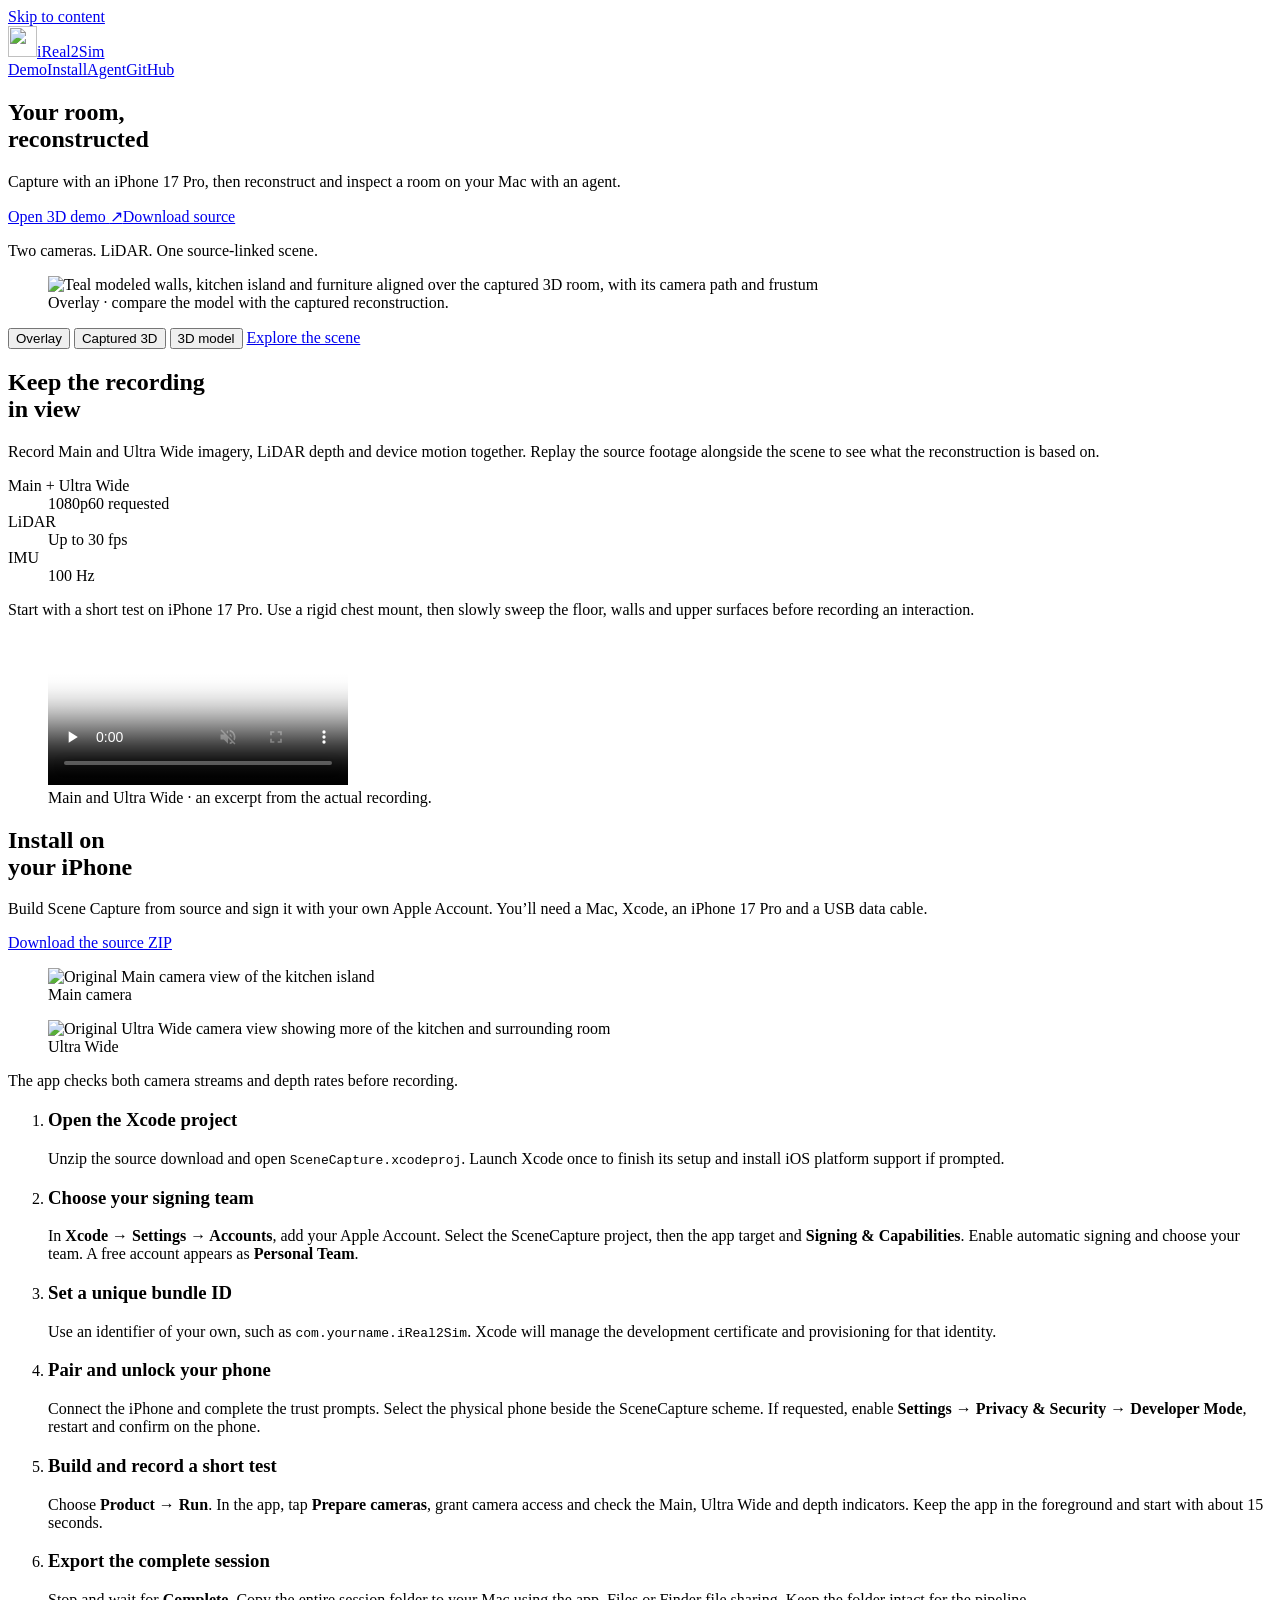
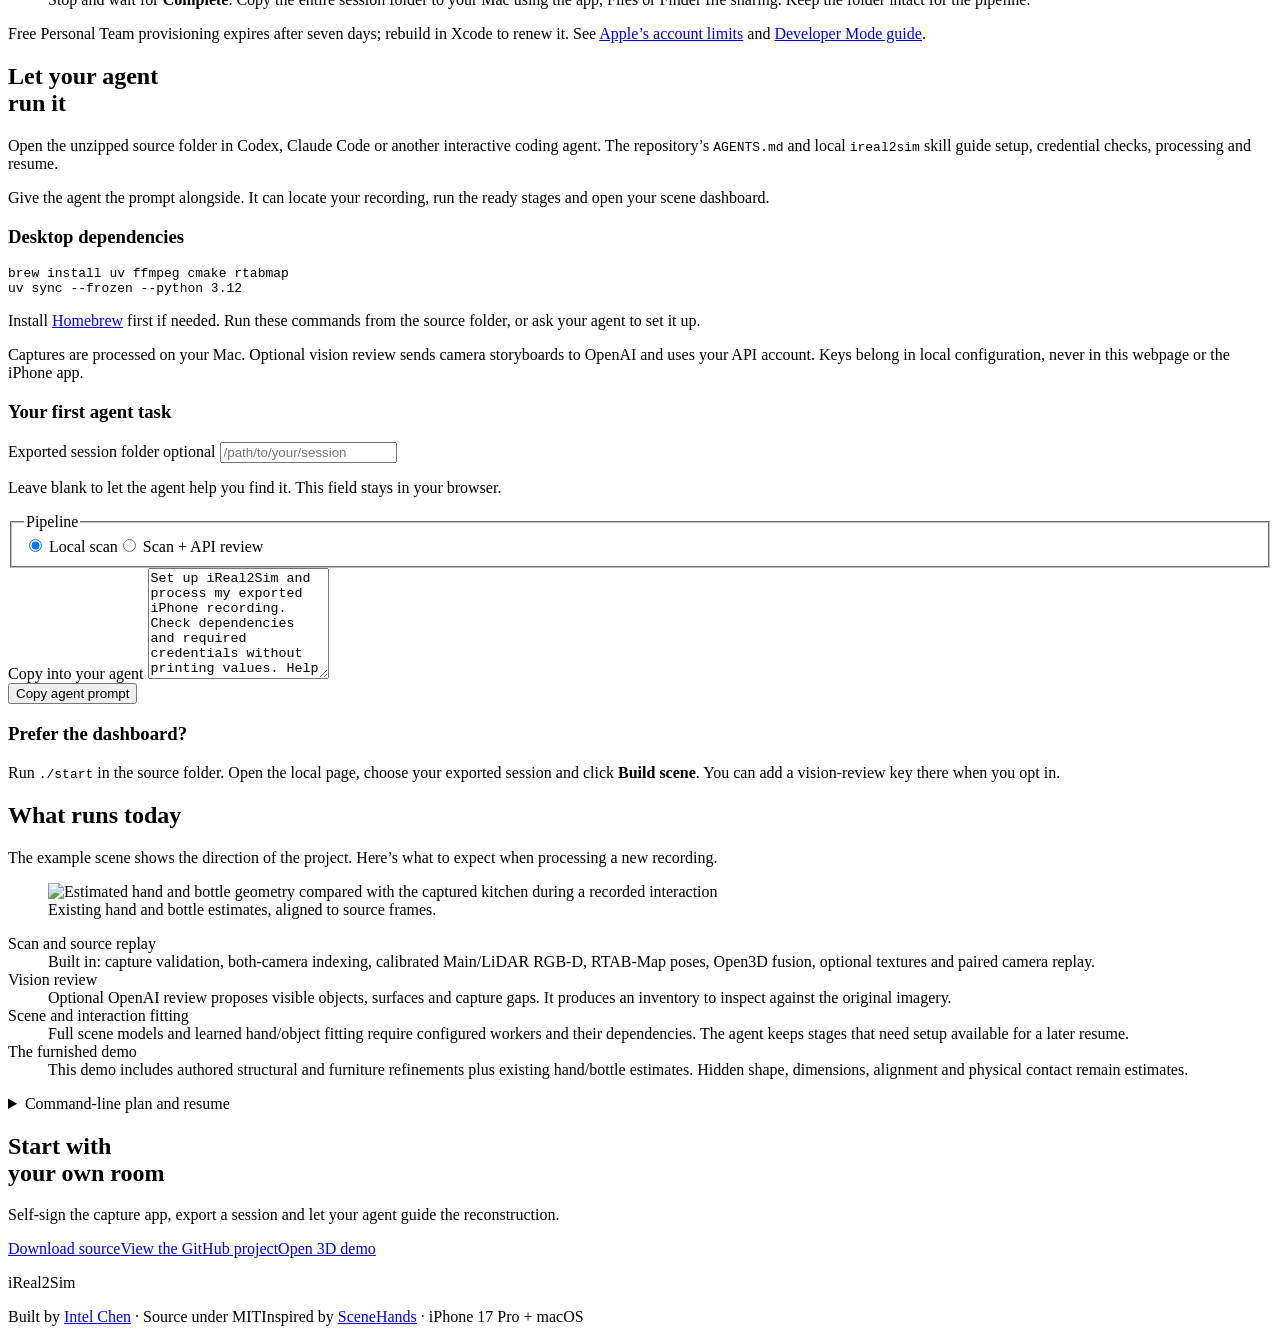
==== website/index.html @ e5a4630b "Add project landing page, setup guide and demo display defaults" ====
<!doctype html>
<html lang="en">
<head>
  <meta charset="utf-8">
  <meta name="viewport" content="width=device-width, initial-scale=1">
  <meta name="description" content="Capture a room with an iPhone 17 Pro. Reconstruct, inspect and refine it on your Mac with an agent-guided pipeline. Explore the iReal2Sim 3D demo and get started from source.">
  <meta property="og:title" content="iReal2Sim — Your room, reconstructed">
  <meta property="og:description" content="iPhone RGB-D capture, an agent-guided local pipeline, and an interactive scene you can inspect against the original recording.">
  <meta property="og:type" content="website">
  <meta property="og:url" content="https://ireal2sim.intelchen.com/">
  <meta property="og:image" content="https://ireal2sim.intelchen.com/media/room-overlay.png">
  <meta name="theme-color" content="#176f62">
  <title>iReal2Sim — Your room, reconstructed</title>
  <link rel="icon" href="/mark.svg" type="image/svg+xml">
  <link rel="stylesheet" href="/site.css">
  <script type="module" src="/site.mjs"></script>
</head>
<body>
<a class="skip" href="#main">Skip to content</a>
<header class="site-header wrap">
  <a class="wordmark" href="/" aria-label="iReal2Sim home"><img src="/mark.svg" width="29" height="31" alt="">iReal2Sim</a>
  <nav aria-label="Main navigation">
    <a href="/demo/">Demo</a><a href="#install">Install</a><a href="#agent">Agent</a><a href="https://github.com/intelc/iReal2Sim" data-github>GitHub</a>
  </nav>
</header>
<main id="main">
  <section class="hero wrap" aria-labelledby="heroTitle">
    <div class="hero-copy">
      <h1 id="heroTitle" data-reveal>Your room,<br>reconstructed</h1>
      <p class="intro" data-reveal>Capture with an iPhone 17 Pro, then reconstruct and inspect a room on your Mac with an agent.</p>
      <div class="hero-actions" data-reveal><a class="button primary" href="/demo/">Open 3D demo <span aria-hidden="true">↗</span></a><a class="text-link" href="/downloads/iReal2Sim-0.3.0-source.zip">Download source</a></div>
      <p class="hero-caption" data-reveal>Two cameras. LiDAR. One source-linked scene.</p>
    </div>
    <div class="scene-preview" data-ui data-reveal>
      <figure class="preview-media">
        <img id="roomPreview" src="/media/room-overlay.png" width="1232" height="445" alt="Teal modeled walls, kitchen island and furniture aligned over the captured 3D room, with its camera path and frustum" fetchpriority="high">
        <figcaption id="previewDescription" aria-live="polite">Overlay · compare the model with the captured reconstruction.</figcaption>
      </figure>
      <div class="preview-switch" role="group" aria-label="Scene preview layer">
        <button type="button" data-mode="overlay" aria-pressed="true">Overlay</button>
        <button type="button" data-mode="real" aria-pressed="false">Captured 3D</button>
        <button type="button" data-mode="model" aria-pressed="false">3D model</button>
        <a href="/demo/" class="preview-open" aria-label="Open the interactive 3D scene">Explore the scene</a>
      </div>
    </div>
  </section>

  <section class="record-section section-space" id="recording" aria-labelledby="recordTitle">
    <div class="wrap recording-layout">
      <div class="record-copy">
        <h2 id="recordTitle" data-reveal>Keep the recording<br>in view</h2>
        <p data-reveal>Record Main and Ultra Wide imagery, LiDAR depth and device motion together. Replay the source footage alongside the scene to see what the reconstruction is based on.</p>
        <dl class="capture-specs" data-reveal><div><dt>Main + Ultra Wide</dt><dd>1080p60 requested</dd></div><div><dt>LiDAR</dt><dd>Up to 30 fps</dd></div><div><dt>IMU</dt><dd>100 Hz</dd></div></dl>
        <p class="support-note" data-reveal>Start with a short test on iPhone 17 Pro. Use a rigid chest mount, then slowly sweep the floor, walls and upper surfaces before recording an interaction.</p>
      </div>
      <figure class="record-media" data-reveal>
        <video id="captureClip" muted loop playsinline controls preload="none" poster="/media/camera-pair.jpg" aria-label="Original Main and Ultra Wide camera footage from the example recording"><source src="/media/capture-excerpt.mp4" type="video/mp4"></video>
        <figcaption>Main and Ultra Wide · an excerpt from the actual recording.</figcaption>
      </figure>
    </div>
  </section>

  <section class="install-section wrap section-space" id="install" aria-labelledby="installTitle">
    <div class="install-intro">
      <h2 id="installTitle" data-reveal>Install on<br>your iPhone</h2>
      <p data-reveal>Build Scene Capture from source and sign it with your own Apple Account. You’ll need a Mac, Xcode, an iPhone 17 Pro and a USB data cable.</p>
      <a class="text-link" href="/downloads/iReal2Sim-0.3.0-source.zip" data-reveal>Download the source ZIP</a>
      <div class="capture-stills" data-reveal><figure><img src="/media/main-camera.jpg" width="360" height="640" alt="Original Main camera view of the kitchen island" loading="lazy"><figcaption>Main camera</figcaption></figure><figure><img src="/media/ultra-camera.jpg" width="360" height="640" alt="Original Ultra Wide camera view showing more of the kitchen and surrounding room" loading="lazy"><figcaption>Ultra Wide</figcaption></figure></div>
      <p class="support-note" data-reveal>The app checks both camera streams and depth rates before recording.</p>
    </div>
    <div class="install-instructions">
      <ol class="install-steps">
        <li data-reveal><h3>Open the Xcode project</h3><p>Unzip the source download and open <code>SceneCapture.xcodeproj</code>. Launch Xcode once to finish its setup and install iOS platform support if prompted.</p></li>
        <li data-reveal><h3>Choose your signing team</h3><p>In <strong>Xcode → Settings → Accounts</strong>, add your Apple Account. Select the SceneCapture project, then the app target and <strong>Signing &amp; Capabilities</strong>. Enable automatic signing and choose your team. A free account appears as <strong>Personal Team</strong>.</p></li>
        <li data-reveal><h3>Set a unique bundle ID</h3><p>Use an identifier of your own, such as <code>com.yourname.iReal2Sim</code>. Xcode will manage the development certificate and provisioning for that identity.</p></li>
        <li data-reveal><h3>Pair and unlock your phone</h3><p>Connect the iPhone and complete the trust prompts. Select the physical phone beside the SceneCapture scheme. If requested, enable <strong>Settings → Privacy &amp; Security → Developer Mode</strong>, restart and confirm on the phone.</p></li>
        <li data-reveal><h3>Build and record a short test</h3><p>Choose <strong>Product → Run</strong>. In the app, tap <strong>Prepare cameras</strong>, grant camera access and check the Main, Ultra Wide and depth indicators. Keep the app in the foreground and start with about 15 seconds.</p></li>
        <li data-reveal><h3>Export the complete session</h3><p>Stop and wait for <strong>Complete</strong>. Copy the entire session folder to your Mac using the app, Files or Finder file sharing. Keep the folder intact for the pipeline.</p></li>
      </ol>
      <p class="apple-note">Free Personal Team provisioning expires after seven days; rebuild in Xcode to renew it. See <a href="https://developer.apple.com/help/account/basics/about-your-developer-account/">Apple’s account limits</a> and <a href="https://developer.apple.com/documentation/xcode/enabling-developer-mode-on-a-device">Developer Mode guide</a>.</p>
    </div>
  </section>

  <section class="agent-section section-space" id="agent" aria-labelledby="agentTitle">
    <div class="wrap agent-layout">
      <div class="agent-copy">
        <h2 id="agentTitle" data-reveal>Let your agent<br>run it</h2>
        <p data-reveal>Open the unzipped source folder in Codex, Claude Code or another interactive coding agent. The repository’s <code>AGENTS.md</code> and local <code>ireal2sim</code> skill guide setup, credential checks, processing and resume.</p>
        <p data-reveal>Give the agent the prompt alongside. It can locate your recording, run the ready stages and open your scene dashboard.</p>
        <div class="setup-command" data-ui data-reveal><h3>Desktop dependencies</h3><pre><code>brew install uv ffmpeg cmake rtabmap
uv sync --frozen --python 3.12</code></pre><p>Install <a href="https://brew.sh/">Homebrew</a> first if needed. Run these commands from the source folder, or ask your agent to set it up.</p></div>
        <p class="support-note" data-reveal>Captures are processed on your Mac. Optional vision review sends camera storyboards to OpenAI and uses your API account. Keys belong in local configuration, never in this webpage or the iPhone app.</p>
      </div>
      <div class="agent-prompt" data-ui data-reveal>
        <h3>Your first agent task</h3>
        <label class="input-label" for="recordingPath">Exported session folder <span>optional</span></label>
        <input id="recordingPath" type="text" placeholder="/path/to/your/session" autocomplete="off" spellcheck="false" aria-describedby="pathHint">
        <p id="pathHint" class="field-hint">Leave blank to let the agent help you find it. This field stays in your browser.</p>
        <fieldset class="profile-choice"><legend>Pipeline</legend><label><input type="radio" name="profile" value="scan" checked> Local scan</label><label><input type="radio" name="profile" value="review"> Scan + API review</label></fieldset>
        <p class="review-notice" id="reviewNotice" hidden>Review uploads the Main and Ultra Wide storyboards to OpenAI and incurs API usage. The agent will ask you to configure an OpenAI key locally.</p>
        <label for="agentPrompt" class="input-label">Copy into your agent</label>
        <textarea id="agentPrompt" rows="7" readonly>Set up iReal2Sim and process my exported iPhone recording. Check dependencies and required credentials without printing values. Help me locate the complete session folder, run the local scan pipeline, and open the scene dashboard. Ask before optional API review. Keep unavailable fitting stages pending and show me the exact resume command.</textarea>
        <div class="copy-row"><button type="button" class="button primary" id="copyPrompt">Copy agent prompt</button><span id="copyStatus" role="status" aria-live="polite"></span></div>
        <noscript><p>Select the prompt above and copy it into your agent.</p></noscript>
      </div>
    </div>
    <div class="wrap manual-route" data-reveal><h3>Prefer the dashboard?</h3><p>Run <code>./start</code> in the source folder. Open the local page, choose your exported session and click <strong>Build scene</strong>. You can add a vision-review key there when you opt in.</p></div>
  </section>

  <section class="scope-section wrap section-space" aria-labelledby="scopeTitle">
    <div class="scope-heading"><h2 id="scopeTitle" data-reveal>What runs today</h2><p data-reveal>The example scene shows the direction of the project. Here’s what to expect when processing a new recording.</p><figure class="interaction-detail" data-reveal><img src="/media/interaction.png" width="900" height="600" alt="Estimated hand and bottle geometry compared with the captured kitchen during a recorded interaction" loading="lazy"><figcaption>Existing hand and bottle estimates, aligned to source frames.</figcaption></figure></div>
    <div class="scope-details">
      <dl class="capability-list">
        <div data-reveal><dt>Scan and source replay</dt><dd>Built in: capture validation, both-camera indexing, calibrated Main/LiDAR RGB-D, RTAB-Map poses, Open3D fusion, optional textures and paired camera replay.</dd></div>
        <div data-reveal><dt>Vision review</dt><dd>Optional OpenAI review proposes visible objects, surfaces and capture gaps. It produces an inventory to inspect against the original imagery.</dd></div>
        <div data-reveal><dt>Scene and interaction fitting</dt><dd>Full scene models and learned hand/object fitting require configured workers and their dependencies. The agent keeps stages that need setup available for a later resume.</dd></div>
        <div data-reveal><dt>The furnished demo</dt><dd>This demo includes authored structural and furniture refinements plus existing hand/bottle estimates. Hidden shape, dimensions, alignment and physical contact remain estimates.</dd></div>
      </dl>
      <details class="command-details" data-ui><summary>Command-line plan and resume</summary><pre><code>uv run scene-capture workflow plan /path/to/session \
  --output workspaces/my-room --profile scan
uv run scene-capture workflow run workspaces/my-room
uv run scene-capture workflow status workspaces/my-room</code></pre><p>Repeat <code>workflow run</code> to resume valid completed stages. Use <code>--profile review</code> when you want API review, or <code>full</code> for configured scene, hand and object workers.</p></details>
    </div>
  </section>

  <section class="closing-section section-space">
    <div class="wrap closing-layout"><div><h2 data-reveal>Start with<br>your own room</h2><p data-reveal>Self-sign the capture app, export a session and let your agent guide the reconstruction.</p></div><div class="closing-links" data-reveal><a class="button light" href="/downloads/iReal2Sim-0.3.0-source.zip">Download source</a><a href="https://github.com/intelc/iReal2Sim" data-github>View the GitHub project</a><a href="/demo/">Open 3D demo</a></div></div>
    <footer class="wrap site-footer"><p class="footer-name" aria-label="iReal2Sim">iReal2Sim</p><div class="footer-meta"><span>Built by <a href="https://intelchen.com/">Intel Chen</a> · Source under MIT</span><span>Inspired by <a href="https://xiaobenli00.github.io/scene-hands/">SceneHands</a> · iPhone 17 Pro + macOS</span></div></footer>
  </section>
</main>
</body>
</html>
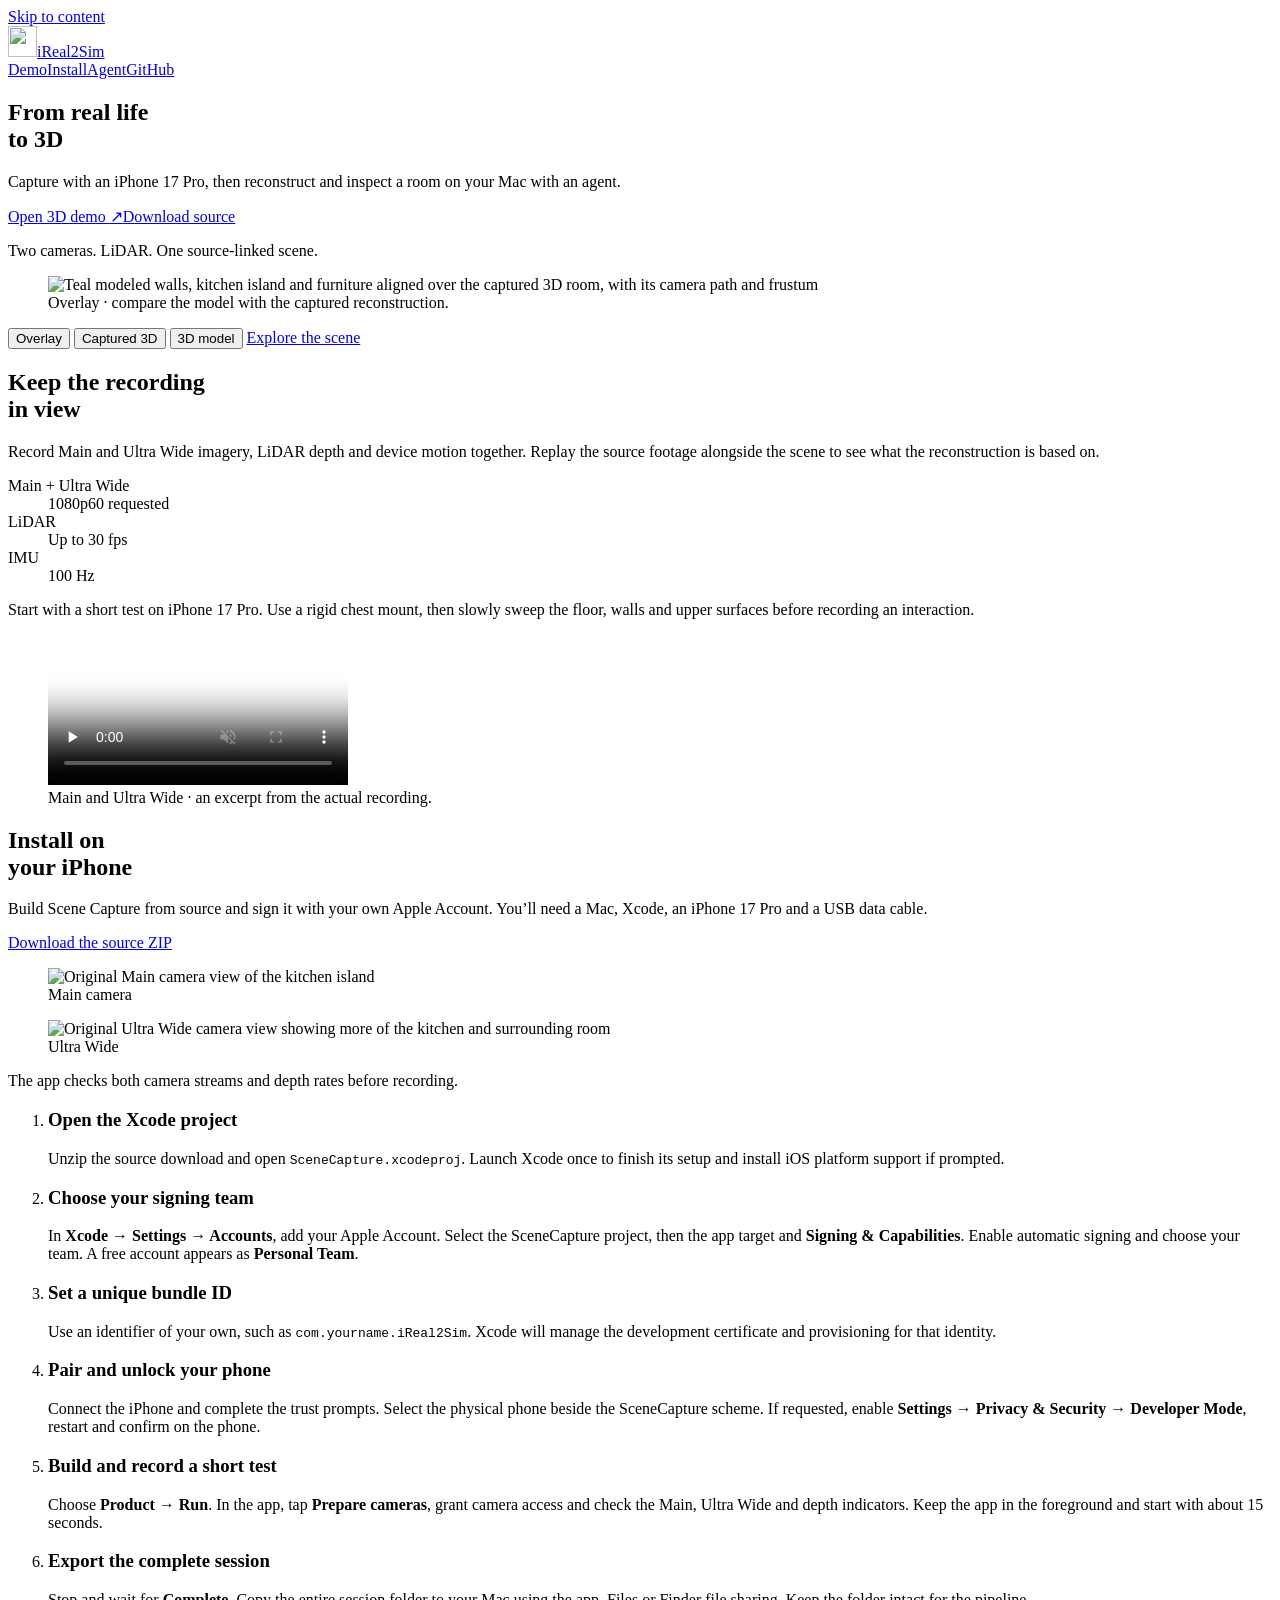
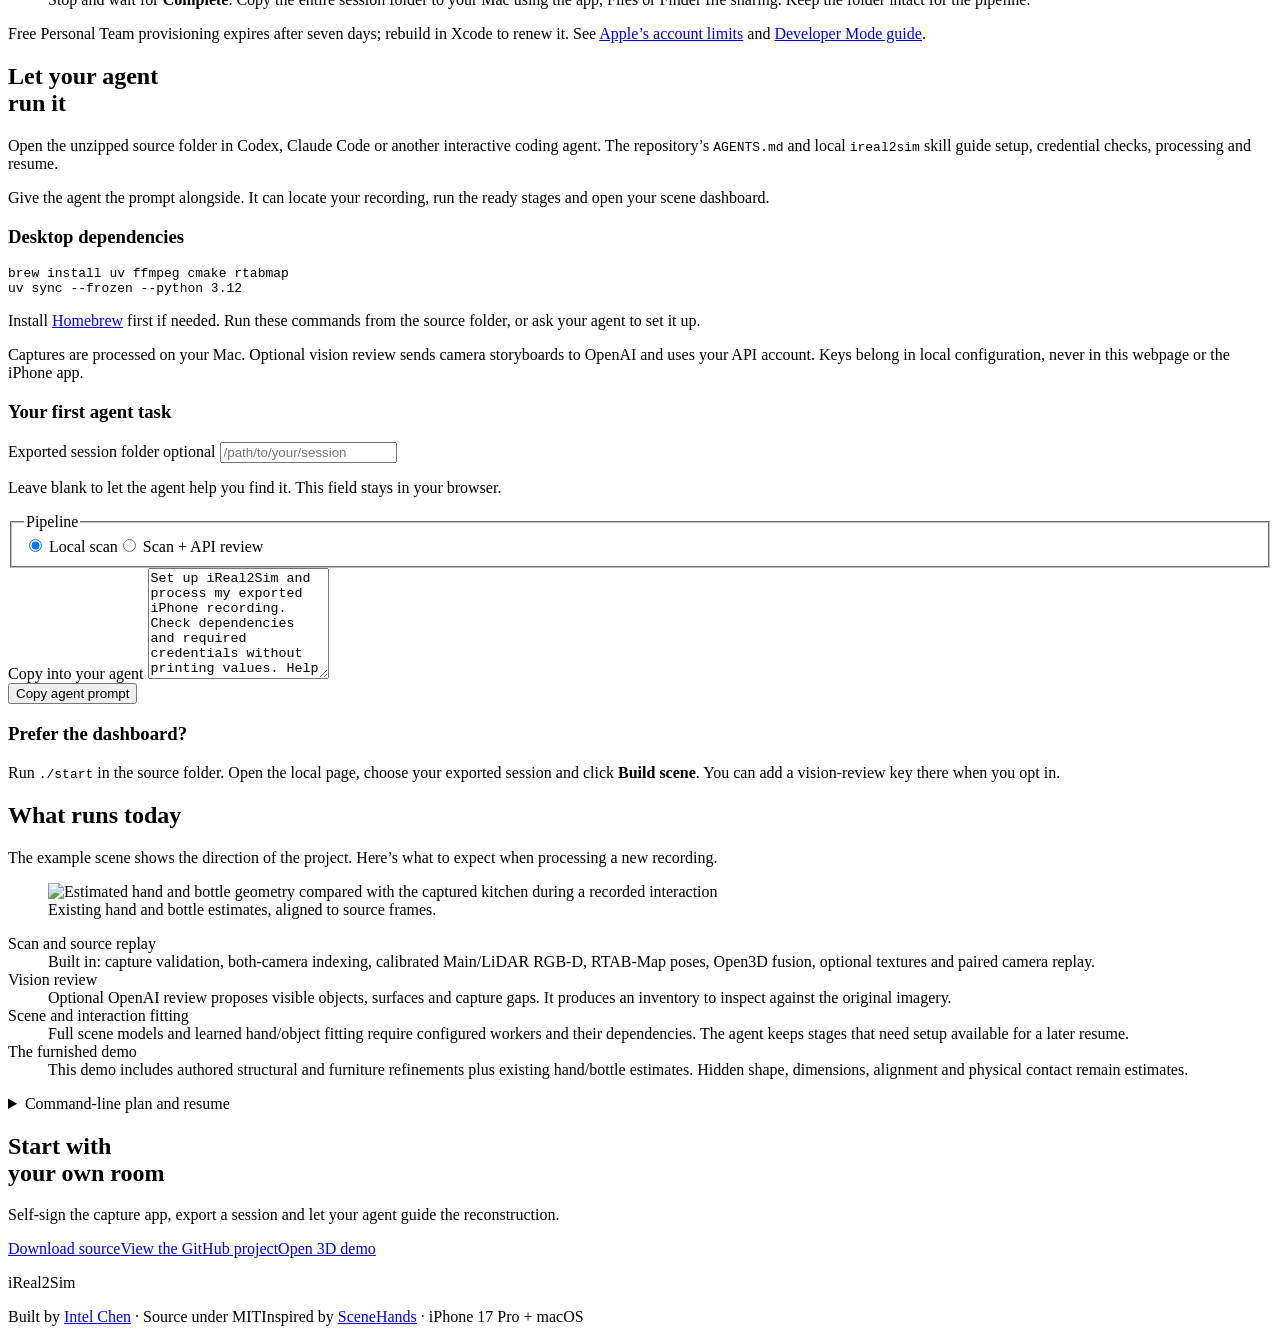
==== commit 4bf046c6: "Refine landing headline to From real life to 3D" ====
--- a/website/index.html
+++ b/website/index.html
@@ -4,13 +4,13 @@
   <meta charset="utf-8">
   <meta name="viewport" content="width=device-width, initial-scale=1">
   <meta name="description" content="Capture a room with an iPhone 17 Pro. Reconstruct, inspect and refine it on your Mac with an agent-guided pipeline. Explore the iReal2Sim 3D demo and get started from source.">
-  <meta property="og:title" content="iReal2Sim — Your room, reconstructed">
+  <meta property="og:title" content="iReal2Sim — From real life to 3D">
   <meta property="og:description" content="iPhone RGB-D capture, an agent-guided local pipeline, and an interactive scene you can inspect against the original recording.">
   <meta property="og:type" content="website">
   <meta property="og:url" content="https://ireal2sim.intelchen.com/">
   <meta property="og:image" content="https://ireal2sim.intelchen.com/media/room-overlay.png">
   <meta name="theme-color" content="#176f62">
-  <title>iReal2Sim — Your room, reconstructed</title>
+  <title>iReal2Sim — From real life to 3D</title>
   <link rel="icon" href="/mark.svg" type="image/svg+xml">
   <link rel="stylesheet" href="/site.css">
   <script type="module" src="/site.mjs"></script>
@@ -26,7 +26,7 @@
 <main id="main">
   <section class="hero wrap" aria-labelledby="heroTitle">
     <div class="hero-copy">
-      <h1 id="heroTitle" data-reveal>Your room,<br>reconstructed</h1>
+      <h1 id="heroTitle" data-reveal>From real life<br>to 3D</h1>
       <p class="intro" data-reveal>Capture with an iPhone 17 Pro, then reconstruct and inspect a room on your Mac with an agent.</p>
       <div class="hero-actions" data-reveal><a class="button primary" href="/demo/">Open 3D demo <span aria-hidden="true">↗</span></a><a class="text-link" href="/downloads/iReal2Sim-0.3.0-source.zip">Download source</a></div>
       <p class="hero-caption" data-reveal>Two cameras. LiDAR. One source-linked scene.</p>
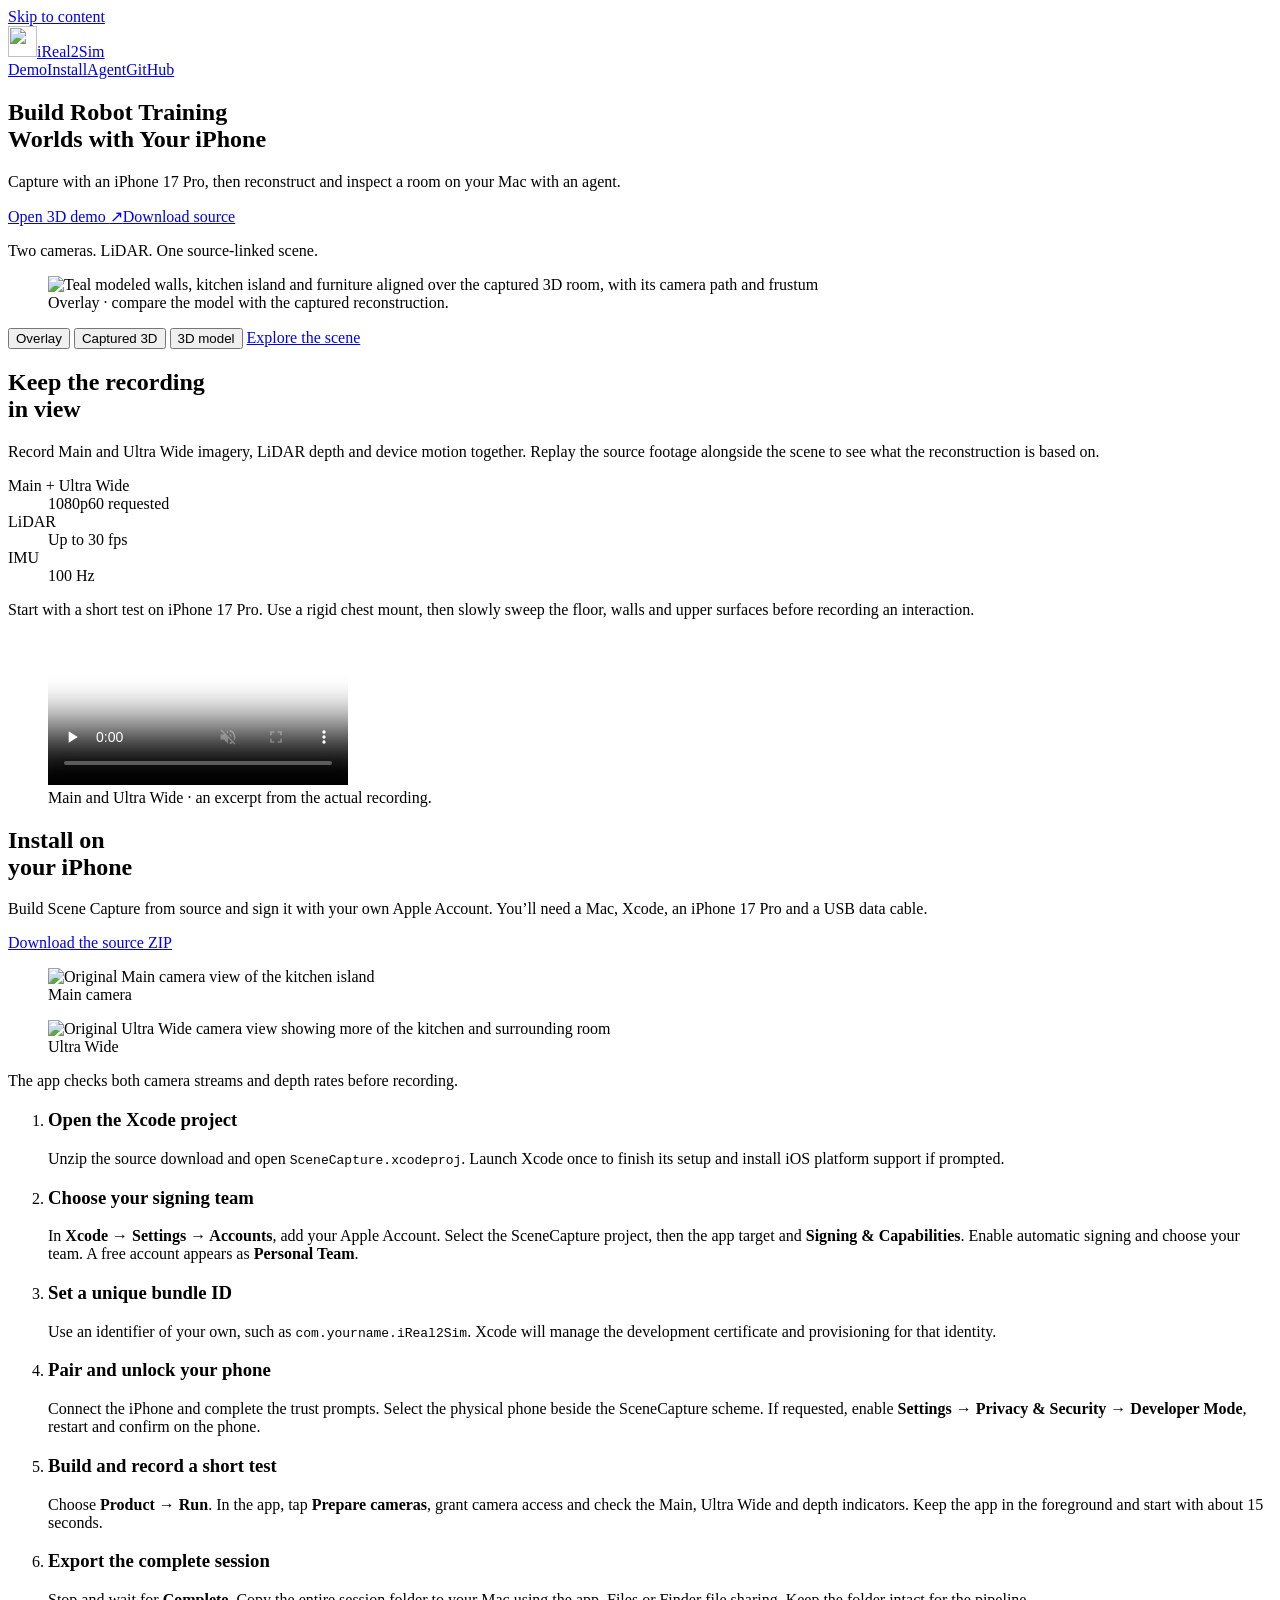
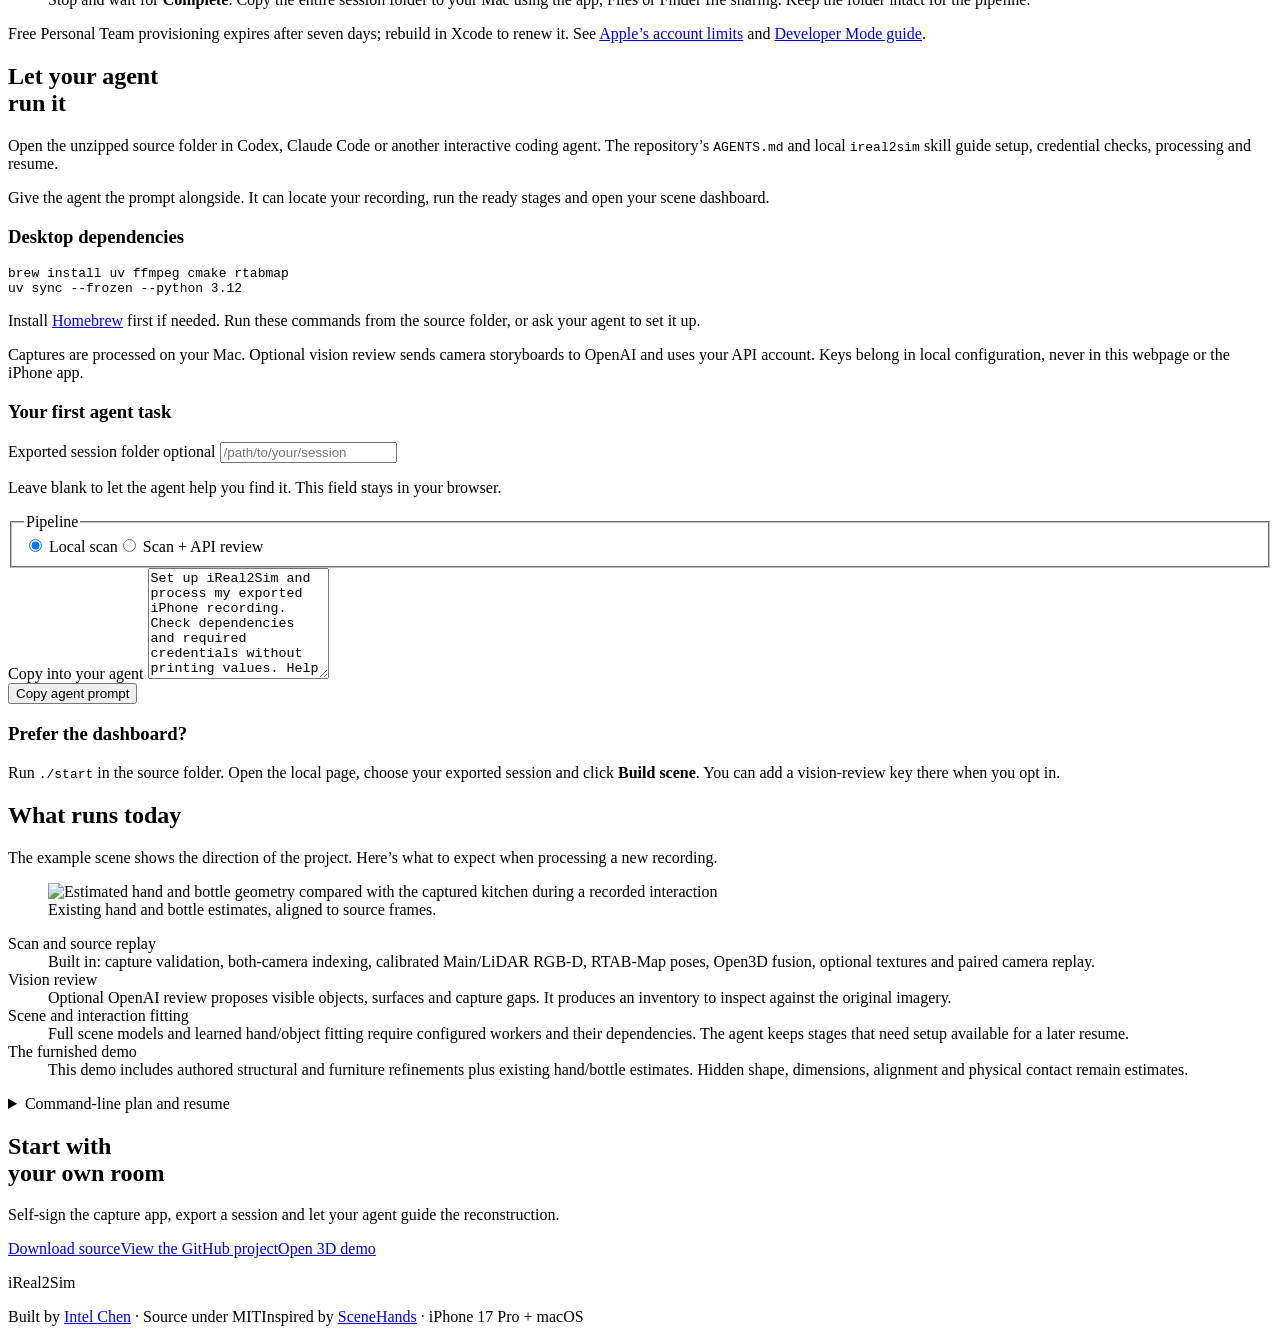
==== commit 0e6c4498: "Lead with iPhone robot training worlds and show cameras by default" ====
--- a/website/index.html
+++ b/website/index.html
@@ -4,13 +4,13 @@
   <meta charset="utf-8">
   <meta name="viewport" content="width=device-width, initial-scale=1">
   <meta name="description" content="Capture a room with an iPhone 17 Pro. Reconstruct, inspect and refine it on your Mac with an agent-guided pipeline. Explore the iReal2Sim 3D demo and get started from source.">
-  <meta property="og:title" content="iReal2Sim — From real life to 3D">
+  <meta property="og:title" content="iReal2Sim — Build Robot Training Worlds with Your iPhone">
   <meta property="og:description" content="iPhone RGB-D capture, an agent-guided local pipeline, and an interactive scene you can inspect against the original recording.">
   <meta property="og:type" content="website">
   <meta property="og:url" content="https://ireal2sim.intelchen.com/">
   <meta property="og:image" content="https://ireal2sim.intelchen.com/media/room-overlay.png">
   <meta name="theme-color" content="#176f62">
-  <title>iReal2Sim — From real life to 3D</title>
+  <title>iReal2Sim — Build Robot Training Worlds with Your iPhone</title>
   <link rel="icon" href="/mark.svg" type="image/svg+xml">
   <link rel="stylesheet" href="/site.css">
   <script type="module" src="/site.mjs"></script>
@@ -26,7 +26,7 @@
 <main id="main">
   <section class="hero wrap" aria-labelledby="heroTitle">
     <div class="hero-copy">
-      <h1 id="heroTitle" data-reveal>From real life<br>to 3D</h1>
+      <h1 id="heroTitle" data-reveal>Build Robot Training<br>Worlds with Your iPhone</h1>
       <p class="intro" data-reveal>Capture with an iPhone 17 Pro, then reconstruct and inspect a room on your Mac with an agent.</p>
       <div class="hero-actions" data-reveal><a class="button primary" href="/demo/">Open 3D demo <span aria-hidden="true">↗</span></a><a class="text-link" href="/downloads/iReal2Sim-0.3.0-source.zip">Download source</a></div>
       <p class="hero-caption" data-reveal>Two cameras. LiDAR. One source-linked scene.</p>
